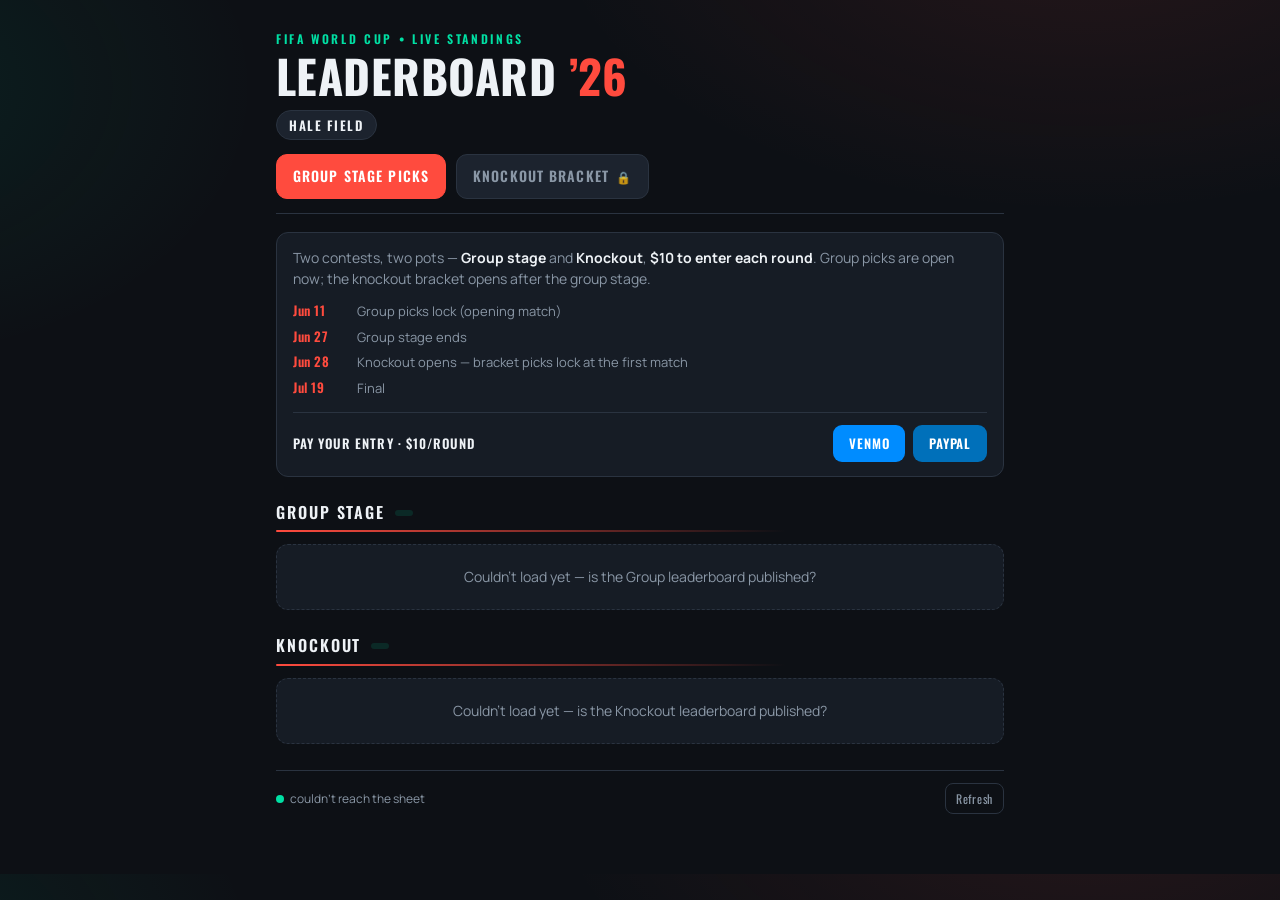
==== hale-field/index.html @ 7ce01042 "Add info card to leaderboard: how-it-works, key dates, entry fee + pay links - shared/data.js: windo" ====
<!DOCTYPE html>
<html lang="en">
<head>
<meta charset="UTF-8">
<meta name="viewport" content="width=device-width, initial-scale=1.0">
<title>Leaderboard — World Cup 2026 Pick’em</title>
<link rel="preconnect" href="https://fonts.googleapis.com">
<link rel="preconnect" href="https://fonts.gstatic.com" crossorigin>
<link href="https://fonts.googleapis.com/css2?family=Oswald:wght@400;500;600;700&family=Manrope:wght@400;500;600;700;800&display=swap" rel="stylesheet">
<link rel="stylesheet" href="../shared/leaderboard.css">
</head>
<body>
<div class="wrap">
  <header>
    <div class="kicker">FIFA World Cup • Live Standings</div>
    <h1>Leaderboard <span class="yr">’26</span></h1>
    <div id="poolBadge" class="poolbadge"></div>
    <nav class="poolnav">
      <a class="navbtn" href="./group.html">Group Stage Picks</a>
      <a class="navbtn locked" id="koLink" href="./bracket.html" aria-disabled="true">Knockout Bracket <span class="lock">🔒</span></a>
    </nav>
  </header>

  <section id="info" class="info"></section>

  <section class="board">
    <h2>Group Stage <span id="gCount" class="count"></span></h2><div class="hr"></div>
    <div id="gBoard" class="rowlist"><div class="empty">Loading…</div></div>
  </section>

  <section class="board">
    <h2>Knockout <span id="kCount" class="count"></span></h2><div class="hr"></div>
    <div id="kBoard" class="rowlist"><div class="empty">Loading…</div></div>
  </section>

  <div class="foot">
    <span><span class="dotlive"></span><span id="status">updating…</span></span>
    <button class="refresh" id="refreshBtn">Refresh</button>
  </div>
</div>
<script src="./config.js"></script>
<script src="../shared/data.js"></script>
<script src="../shared/leaderboard.js"></script>
</body>
</html>
---- shared/leaderboard.css ----
:root{
  --bg:#0d1015; --bg2:#11161d; --surface:#161c25; --surface2:#1c232e;
  --line:#2a3340; --text:#eef2f6; --muted:#8a97a6;
  --accent:#ff4b3e; --accent2:#00e0a4; --gold:#ffc857; --silver:#c8d2dd; --bronze:#d8956b;
  --r:14px;
}
*{box-sizing:border-box} html,body{margin:0}
body{
  background:
    radial-gradient(900px 500px at 85% -10%, rgba(255,75,62,.10), transparent 60%),
    radial-gradient(700px 500px at -10% 10%, rgba(0,224,164,.08), transparent 55%),
    var(--bg);
  color:var(--text); font-family:"Manrope",sans-serif; line-height:1.45; -webkit-font-smoothing:antialiased;
}
.wrap{max-width:760px;margin:0 auto;padding:22px 16px 60px}
header{padding:8px 0 14px;border-bottom:1px solid var(--line);margin-bottom:18px}
.kicker{font-family:"Oswald";letter-spacing:.22em;text-transform:uppercase;font-size:12px;color:var(--accent2);font-weight:600}
h1{font-family:"Oswald";font-weight:700;text-transform:uppercase;letter-spacing:.01em;font-size:clamp(30px,8vw,46px);line-height:.96;margin:6px 0 4px}
h1 .yr{color:var(--accent)}
.poolbadge{display:inline-block;margin-top:8px;font-family:"Oswald";text-transform:uppercase;letter-spacing:.12em;font-size:13px;font-weight:600;
  background:var(--surface2);border:1px solid var(--line);padding:5px 12px;border-radius:999px}
.cta{display:inline-block;margin-top:14px;font-family:"Oswald";text-transform:uppercase;letter-spacing:.08em;font-weight:600;font-size:14px;
  background:var(--accent);color:#fff;text-decoration:none;padding:11px 18px;border-radius:11px}

.poolnav{display:flex;gap:10px;margin-top:14px;flex-wrap:wrap}
.navbtn{display:inline-flex;align-items:center;gap:7px;font-family:"Oswald";text-transform:uppercase;letter-spacing:.08em;font-weight:600;font-size:14px;
  text-decoration:none;padding:11px 16px;border-radius:11px;border:1px solid var(--accent);background:var(--accent);color:#fff}
.navbtn:hover{filter:brightness(1.07)}
.navbtn.locked{background:var(--surface2);color:var(--muted);border-color:var(--line);cursor:not-allowed}
.navbtn .lock{font-size:12px;opacity:.85}

.info{background:var(--surface);border:1px solid var(--line);border-radius:12px;padding:14px 16px;margin-top:18px}
.info-how{margin:0;font-size:14px;line-height:1.5;color:var(--muted)}
.info-how b{color:var(--text);font-weight:700}
.info-dates{list-style:none;margin:12px 0 0;padding:0;display:grid;gap:6px}
.info-dates li{display:flex;gap:12px;font-size:13px;align-items:baseline}
.info-dates .d{font-family:"Oswald";font-weight:600;letter-spacing:.04em;color:var(--accent);min-width:52px}
.info-dates .l{color:var(--muted)}
.info-pay{margin-top:14px;display:flex;flex-wrap:wrap;align-items:center;gap:10px;justify-content:space-between;border-top:1px solid var(--line);padding-top:12px}
.info-pay .pl{font-family:"Oswald";text-transform:uppercase;letter-spacing:.08em;font-size:13px;font-weight:600;color:var(--text)}
.paybtns{display:flex;gap:8px}
.pay{display:inline-block;text-decoration:none;font-family:"Oswald";text-transform:uppercase;letter-spacing:.06em;font-weight:600;font-size:13px;color:#fff;padding:9px 16px;border-radius:9px}
.pay.venmo{background:#008CFF}
.pay.paypal{background:#0070BA}
.pay:hover{filter:brightness(1.08)}

.board{margin-top:24px}
.board h2{font-family:"Oswald";text-transform:uppercase;letter-spacing:.12em;font-size:16px;font-weight:600;margin:0 0 2px;display:flex;align-items:center;gap:10px}
.board h2 .count{font-family:"Manrope";font-weight:700;font-size:12px;color:var(--accent2);background:rgba(0,224,164,.12);padding:3px 9px;border-radius:999px;letter-spacing:0}
.board .hr{height:2px;background:linear-gradient(90deg,var(--accent),transparent 70%);border-radius:2px;margin:6px 0 12px}

.rowlist{display:flex;flex-direction:column;gap:6px}
.lrow{display:grid;grid-template-columns:38px 1fr auto;align-items:center;gap:12px;
  background:var(--surface);border:1px solid var(--line);border-radius:11px;padding:11px 14px}
.lrow .rk{font-family:"Oswald";font-weight:700;font-size:18px;color:var(--muted);text-align:center}
.lrow .nm{font-weight:700;font-size:16px;overflow:hidden;text-overflow:ellipsis;white-space:nowrap}
.lrow .pt{font-family:"Oswald";font-weight:600;font-size:16px;color:var(--text)}
.lrow .pt small{color:var(--muted);font-size:11px;font-weight:400;letter-spacing:.06em;text-transform:uppercase;margin-left:4px}
.lrow.r1{border-color:var(--gold)} .lrow.r1 .rk{color:var(--gold)}
.lrow.r2{border-color:var(--silver)} .lrow.r2 .rk{color:var(--silver)}
.lrow.r3{border-color:var(--bronze)} .lrow.r3 .rk{color:var(--bronze)}
.empty{background:var(--surface);border:1px dashed var(--line);border-radius:12px;padding:22px;text-align:center;color:var(--muted);font-size:14px}
.foot{margin-top:26px;color:var(--muted);font-size:12px;display:flex;justify-content:space-between;align-items:center;border-top:1px solid var(--line);padding-top:12px}
.dotlive{display:inline-block;width:8px;height:8px;border-radius:50%;background:var(--accent2);margin-right:6px;animation:pulse 2s infinite}
@keyframes pulse{0%,100%{opacity:1}50%{opacity:.35}}
.refresh{background:transparent;border:1px solid var(--line);color:var(--muted);border-radius:8px;padding:6px 10px;font-family:"Oswald";letter-spacing:.06em;font-size:12px;cursor:pointer}
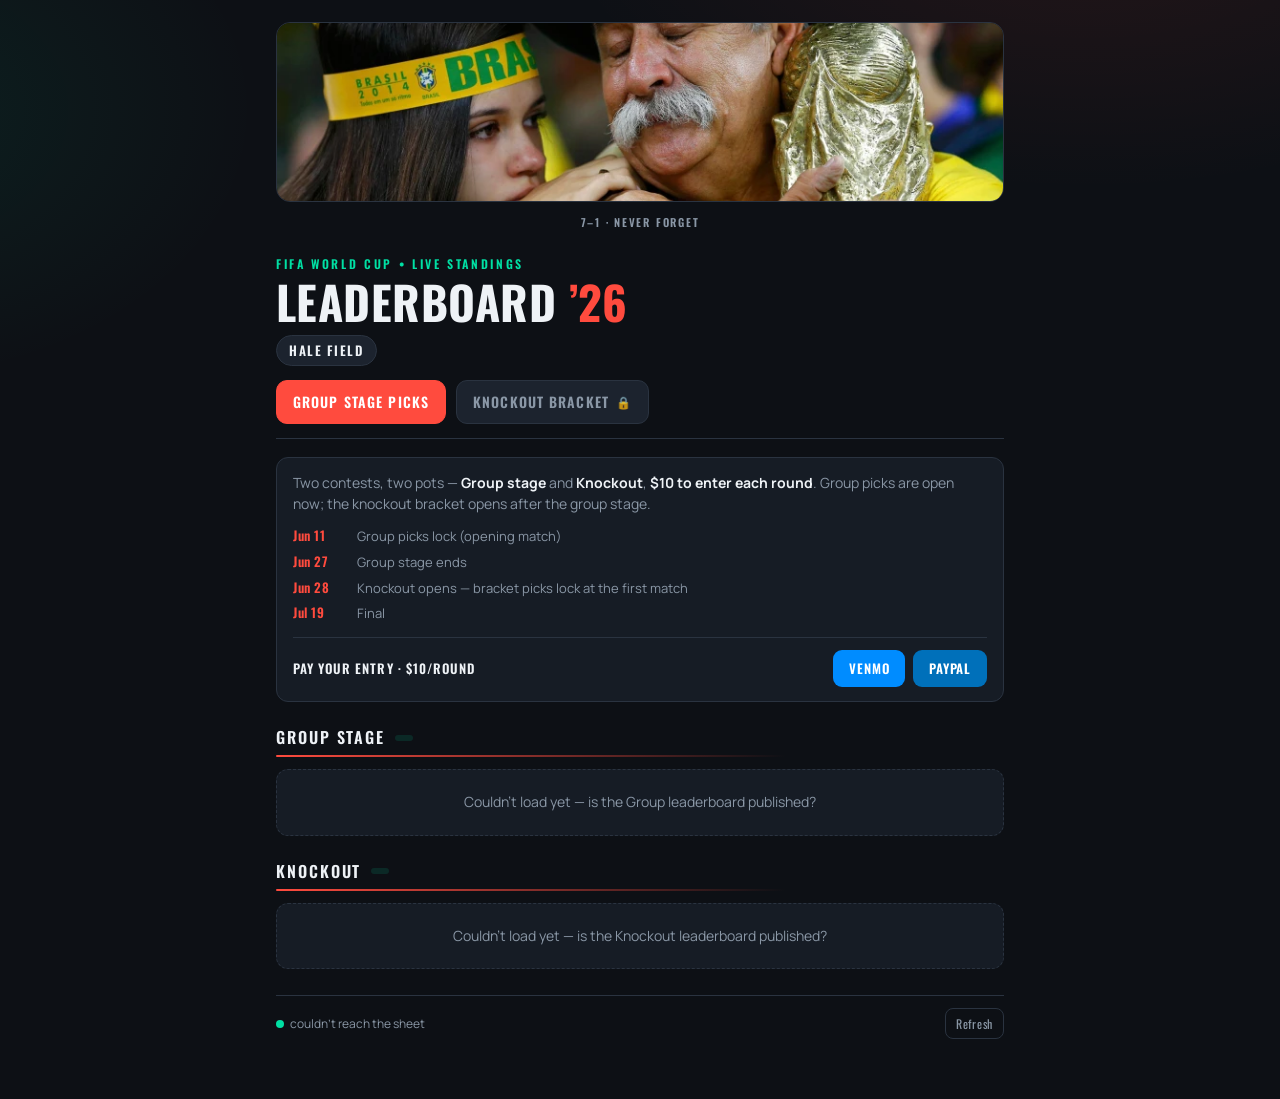
==== commit b8536d02: "Add 7-1 photo at top of leaderboard + Open Graph/Twitter preview meta - shared/seven-one.png served " ====
--- a/hale-field/index.html
+++ b/hale-field/index.html
@@ -4,6 +4,15 @@
 <meta charset="UTF-8">
 <meta name="viewport" content="width=device-width, initial-scale=1.0">
 <title>Leaderboard — World Cup 2026 Pick’em</title>
+<meta name="description" content="World Cup 2026 group + knockout pick'em — make your picks and climb the live leaderboard. 7–1, never forget.">
+<meta property="og:type" content="website">
+<meta property="og:title" content="World Cup 2026 Pick’em — Live Leaderboard">
+<meta property="og:description" content="Make your group + knockout picks and climb the board. 7–1, never forget. 🇧🇷">
+<meta property="og:image" content="https://pete2786.github.io/world-cup-26/shared/seven-one.png">
+<meta name="twitter:card" content="summary_large_image">
+<meta name="twitter:title" content="World Cup 2026 Pick’em — Live Leaderboard">
+<meta name="twitter:description" content="Make your group + knockout picks and climb the board. 7–1, never forget. 🇧🇷">
+<meta name="twitter:image" content="https://pete2786.github.io/world-cup-26/shared/seven-one.png">
 <link rel="preconnect" href="https://fonts.googleapis.com">
 <link rel="preconnect" href="https://fonts.gstatic.com" crossorigin>
 <link href="https://fonts.googleapis.com/css2?family=Oswald:wght@400;500;600;700&family=Manrope:wght@400;500;600;700;800&display=swap" rel="stylesheet">
@@ -11,6 +20,10 @@
 </head>
 <body>
 <div class="wrap">
+  <figure class="toplogo-wrap">
+    <img class="toplogo" src="../shared/seven-one.png" alt="Brazil fans consoling each other while holding the World Cup trophy — a 7–1 tribute" loading="eager">
+    <figcaption class="toplogo-cap">7–1 · never forget</figcaption>
+  </figure>
   <header>
     <div class="kicker">FIFA World Cup • Live Standings</div>
     <h1>Leaderboard <span class="yr">’26</span></h1>
--- a/shared/leaderboard.css
+++ b/shared/leaderboard.css
@@ -13,6 +13,9 @@
   color:var(--text); font-family:"Manrope",sans-serif; line-height:1.45; -webkit-font-smoothing:antialiased;
 }
 .wrap{max-width:760px;margin:0 auto;padding:22px 16px 60px}
+.toplogo-wrap{margin:0 0 16px;text-align:center}
+.toplogo{display:inline-block;width:100%;max-height:180px;object-fit:cover;object-position:50% 35%;border-radius:14px;border:1px solid var(--line)}
+.toplogo-cap{margin-top:7px;font-family:"Oswald";text-transform:uppercase;letter-spacing:.16em;font-size:11px;font-weight:600;color:var(--muted)}
 header{padding:8px 0 14px;border-bottom:1px solid var(--line);margin-bottom:18px}
 .kicker{font-family:"Oswald";letter-spacing:.22em;text-transform:uppercase;font-size:12px;color:var(--accent2);font-weight:600}
 h1{font-family:"Oswald";font-weight:700;text-transform:uppercase;letter-spacing:.01em;font-size:clamp(30px,8vw,46px);line-height:.96;margin:6px 0 4px}
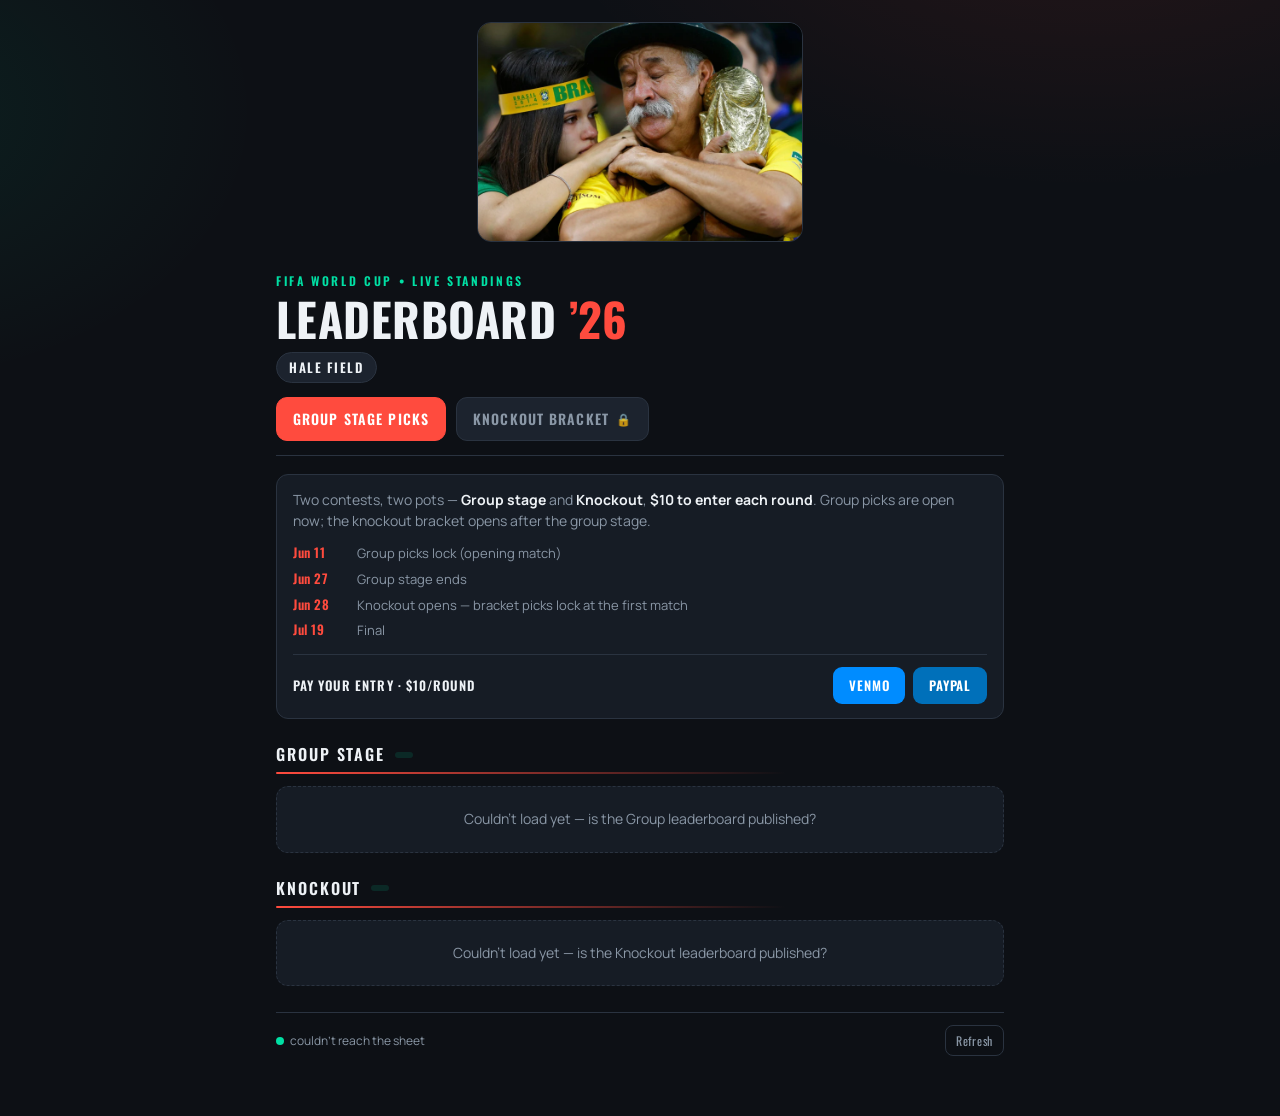
==== commit ef2e5be9: "Refine top photo: drop caption, smaller uncropped on desktop, soften preview text Let the image carr" ====
--- a/hale-field/index.html
+++ b/hale-field/index.html
@@ -4,14 +4,14 @@
 <meta charset="UTF-8">
 <meta name="viewport" content="width=device-width, initial-scale=1.0">
 <title>Leaderboard — World Cup 2026 Pick’em</title>
-<meta name="description" content="World Cup 2026 group + knockout pick'em — make your picks and climb the live leaderboard. 7–1, never forget.">
+<meta name="description" content="World Cup 2026 group + knockout pick'em — make your picks and climb the live leaderboard.">
 <meta property="og:type" content="website">
 <meta property="og:title" content="World Cup 2026 Pick’em — Live Leaderboard">
-<meta property="og:description" content="Make your group + knockout picks and climb the board. 7–1, never forget. 🇧🇷">
+<meta property="og:description" content="Make your group + knockout picks and climb the live leaderboard. 🇧🇷">
 <meta property="og:image" content="https://pete2786.github.io/world-cup-26/shared/seven-one.png">
 <meta name="twitter:card" content="summary_large_image">
 <meta name="twitter:title" content="World Cup 2026 Pick’em — Live Leaderboard">
-<meta name="twitter:description" content="Make your group + knockout picks and climb the board. 7–1, never forget. 🇧🇷">
+<meta name="twitter:description" content="Make your group + knockout picks and climb the live leaderboard. 🇧🇷">
 <meta name="twitter:image" content="https://pete2786.github.io/world-cup-26/shared/seven-one.png">
 <link rel="preconnect" href="https://fonts.googleapis.com">
 <link rel="preconnect" href="https://fonts.gstatic.com" crossorigin>
@@ -21,8 +21,7 @@
 <body>
 <div class="wrap">
   <figure class="toplogo-wrap">
-    <img class="toplogo" src="../shared/seven-one.png" alt="Brazil fans consoling each other while holding the World Cup trophy — a 7–1 tribute" loading="eager">
-    <figcaption class="toplogo-cap">7–1 · never forget</figcaption>
+    <img class="toplogo" src="../shared/seven-one.png" alt="Brazil fans embracing while holding the World Cup trophy" loading="eager">
   </figure>
   <header>
     <div class="kicker">FIFA World Cup • Live Standings</div>
--- a/shared/leaderboard.css
+++ b/shared/leaderboard.css
@@ -15,7 +15,10 @@
 .wrap{max-width:760px;margin:0 auto;padding:22px 16px 60px}
 .toplogo-wrap{margin:0 0 16px;text-align:center}
 .toplogo{display:inline-block;width:100%;max-height:180px;object-fit:cover;object-position:50% 35%;border-radius:14px;border:1px solid var(--line)}
-.toplogo-cap{margin-top:7px;font-family:"Oswald";text-transform:uppercase;letter-spacing:.16em;font-size:11px;font-weight:600;color:var(--muted)}
+@media(min-width:560px){
+  /* desktop: smaller and uncropped — let the full photo show without dominating */
+  .toplogo{width:auto;max-width:100%;max-height:220px;object-fit:contain}
+}
 header{padding:8px 0 14px;border-bottom:1px solid var(--line);margin-bottom:18px}
 .kicker{font-family:"Oswald";letter-spacing:.22em;text-transform:uppercase;font-size:12px;color:var(--accent2);font-weight:600}
 h1{font-family:"Oswald";font-weight:700;text-transform:uppercase;letter-spacing:.01em;font-size:clamp(30px,8vw,46px);line-height:.96;margin:6px 0 4px}
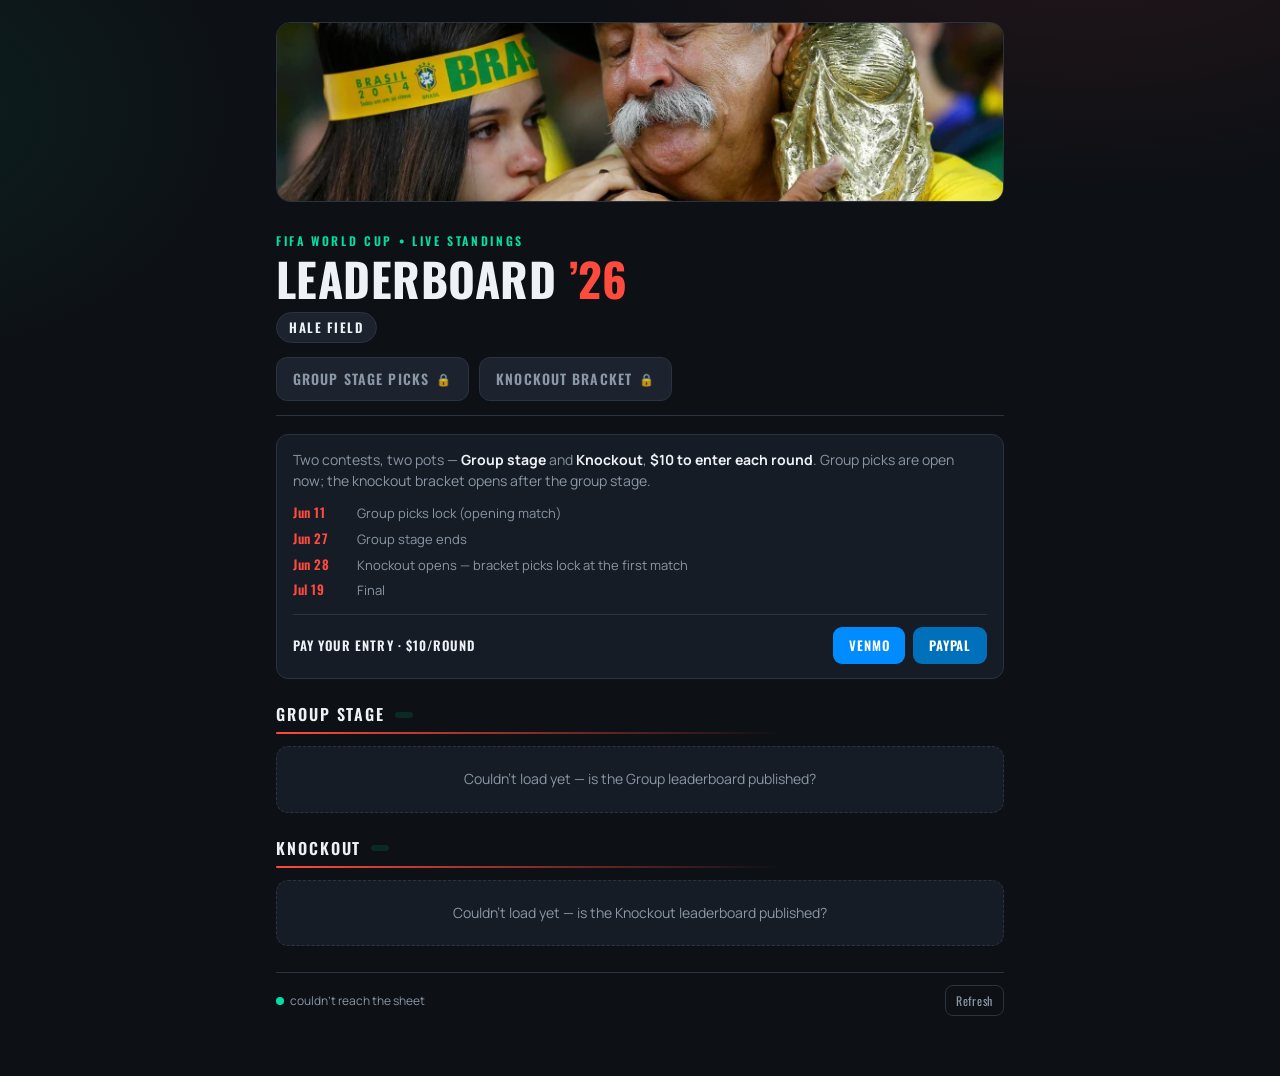
==== commit 3f0085f4: "Gray out the leaderboard's Group Stage Picks button when group picks are locked" ====
--- a/hale-field/index.html
+++ b/hale-field/index.html
@@ -28,7 +28,7 @@
     <h1>Leaderboard <span class="yr">’26</span></h1>
     <div id="poolBadge" class="poolbadge"></div>
     <nav class="poolnav">
-      <a class="navbtn" href="./group.html">Group Stage Picks</a>
+      <a class="navbtn" id="groupLink" href="./group.html">Group Stage Picks</a>
       <a class="navbtn locked" id="koLink" href="./bracket.html" aria-disabled="true">Knockout Bracket <span class="lock">🔒</span></a>
     </nav>
   </header>
--- a/shared/leaderboard.css
+++ b/shared/leaderboard.css
@@ -15,10 +15,6 @@
 .wrap{max-width:760px;margin:0 auto;padding:22px 16px 60px}
 .toplogo-wrap{margin:0 0 16px;text-align:center}
 .toplogo{display:inline-block;width:100%;max-height:180px;object-fit:cover;object-position:50% 35%;border-radius:14px;border:1px solid var(--line)}
-@media(min-width:560px){
-  /* desktop: smaller and uncropped — let the full photo show without dominating */
-  .toplogo{width:auto;max-width:100%;max-height:220px;object-fit:contain}
-}
 header{padding:8px 0 14px;border-bottom:1px solid var(--line);margin-bottom:18px}
 .kicker{font-family:"Oswald";letter-spacing:.22em;text-transform:uppercase;font-size:12px;color:var(--accent2);font-weight:600}
 h1{font-family:"Oswald";font-weight:700;text-transform:uppercase;letter-spacing:.01em;font-size:clamp(30px,8vw,46px);line-height:.96;margin:6px 0 4px}
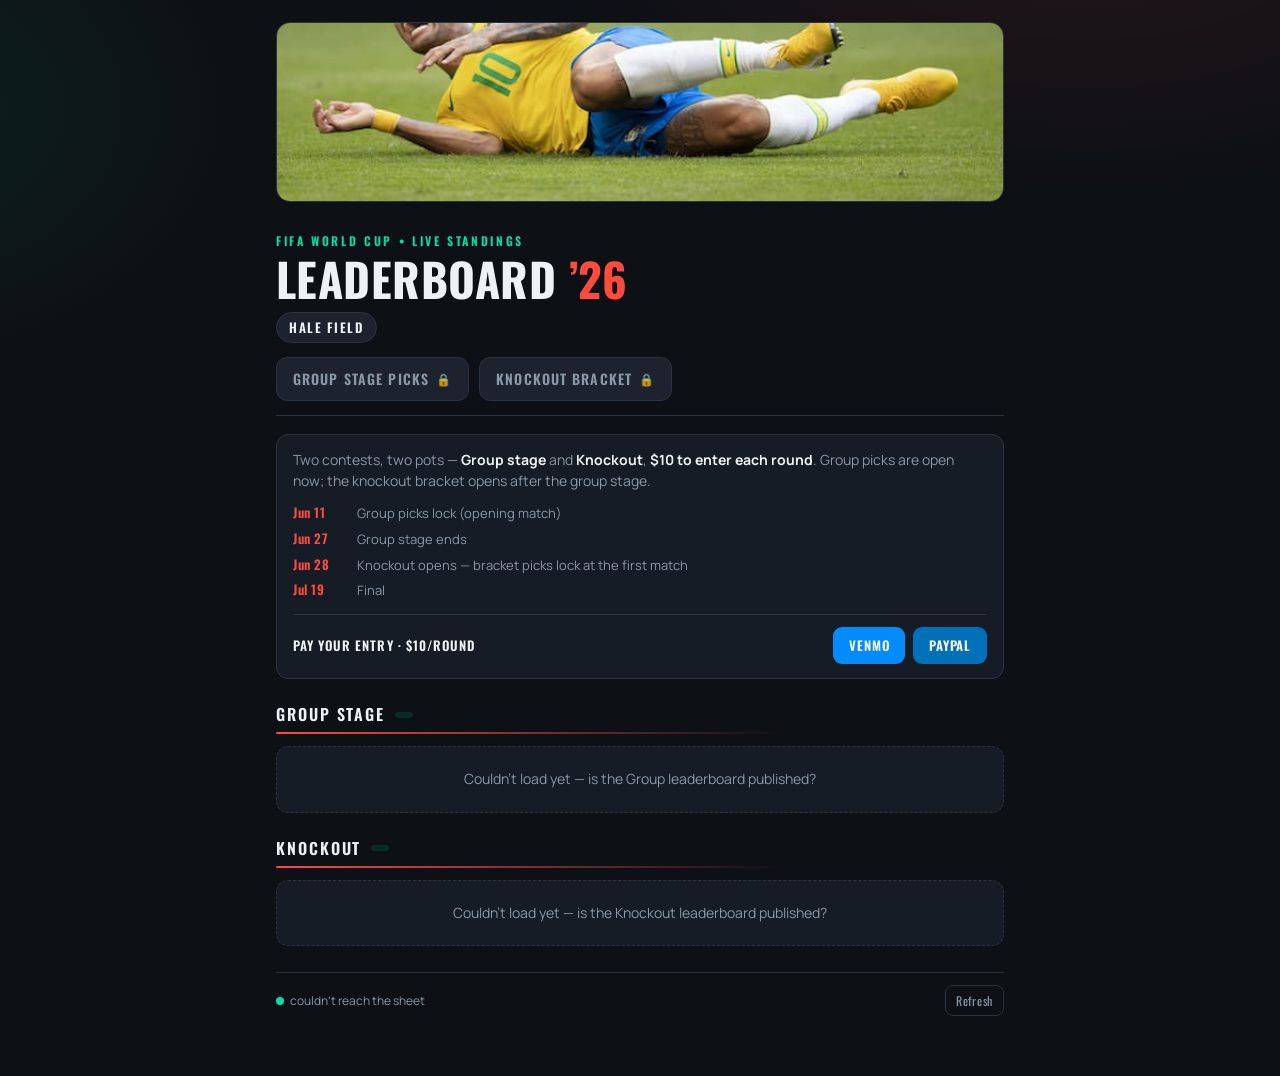
==== commit 61d7a478: "Add Everyone's Picks page (per-person cards) + leaderboard button - shared/picks.{js,css} + per-pool" ====
--- a/hale-field/index.html
+++ b/hale-field/index.html
@@ -30,6 +30,7 @@
     <nav class="poolnav">
       <a class="navbtn" id="groupLink" href="./group.html">Group Stage Picks</a>
       <a class="navbtn locked" id="koLink" href="./bracket.html" aria-disabled="true">Knockout Bracket <span class="lock">🔒</span></a>
+      <a class="navbtn alt" id="picksLink" href="./picks.html" style="display:none">Everyone’s Picks →</a>
     </nav>
   </header>
 
--- a/shared/leaderboard.css
+++ b/shared/leaderboard.css
@@ -29,6 +29,8 @@
   text-decoration:none;padding:11px 16px;border-radius:11px;border:1px solid var(--accent);background:var(--accent);color:#fff}
 .navbtn:hover{filter:brightness(1.07)}
 .navbtn.locked{background:var(--surface2);color:var(--muted);border-color:var(--line);cursor:not-allowed}
+.navbtn.alt{background:var(--surface2);border-color:var(--line);color:var(--text)}
+.navbtn.alt:hover{border-color:var(--accent2);color:#fff}
 .navbtn .lock{font-size:12px;opacity:.85}
 
 .info{background:var(--surface);border:1px solid var(--line);border-radius:12px;padding:14px 16px;margin-top:18px}
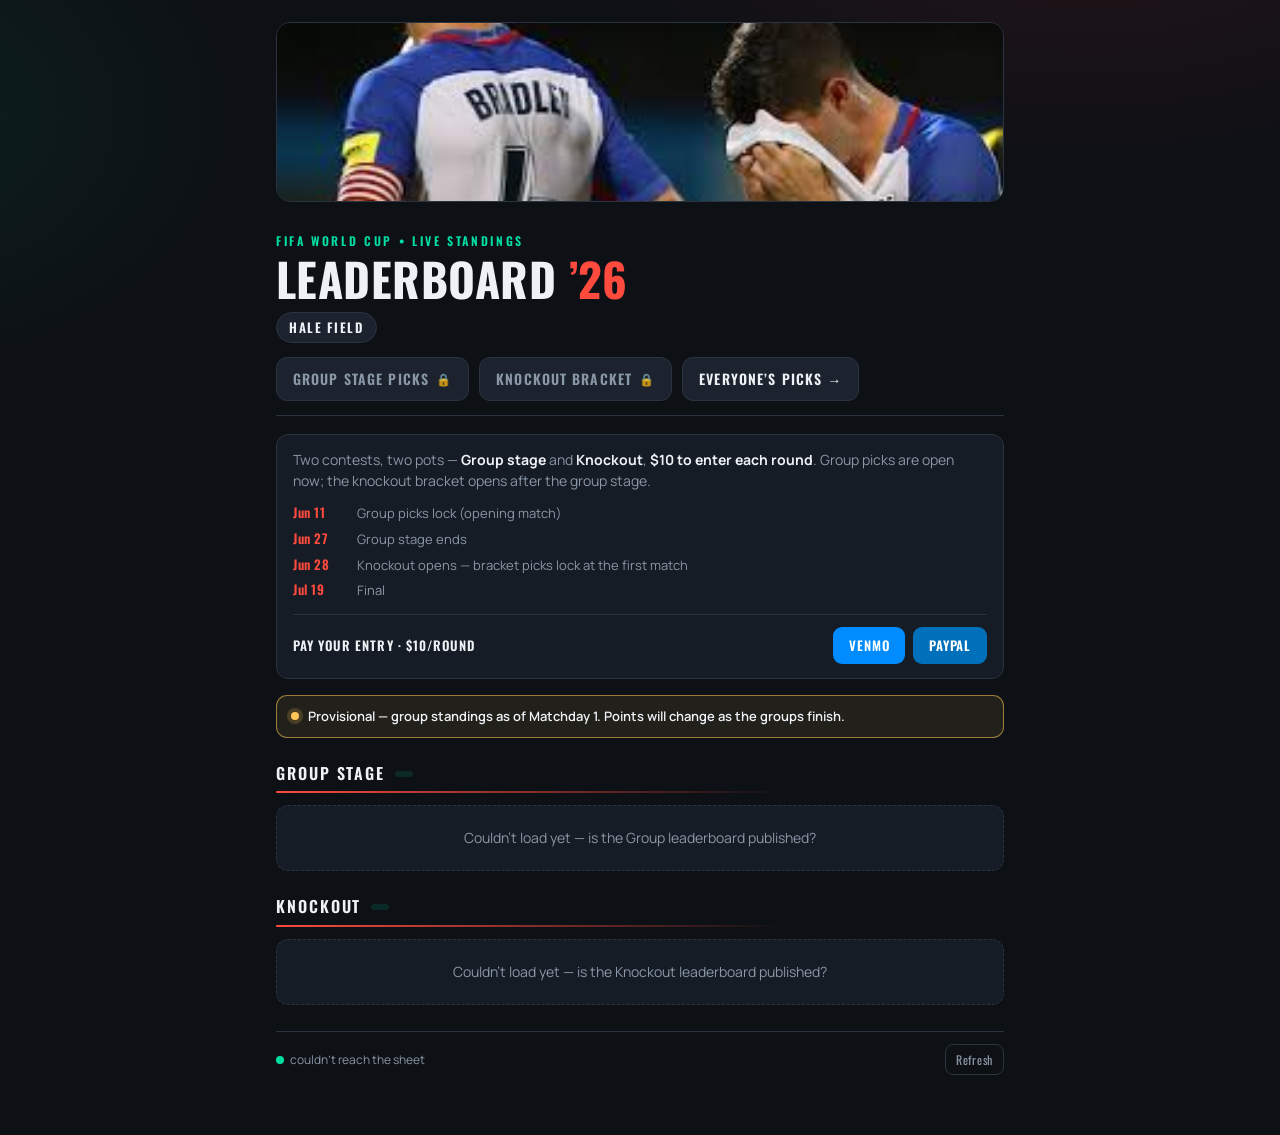
==== commit e4572278: "Add provisional-standings banner to leaderboard (window.PROVISIONAL in data.js)" ====
--- a/hale-field/index.html
+++ b/hale-field/index.html
@@ -36,6 +36,8 @@
 
   <section id="info" class="info"></section>
 
+  <div id="provNote" class="provnote" hidden></div>
+
   <section class="board">
     <h2>Group Stage <span id="gCount" class="count"></span></h2><div class="hr"></div>
     <div id="gBoard" class="rowlist"><div class="empty">Loading…</div></div>
--- a/shared/leaderboard.css
+++ b/shared/leaderboard.css
@@ -48,6 +48,9 @@
 .pay.paypal{background:#0070BA}
 .pay:hover{filter:brightness(1.08)}
 
+.provnote{display:flex;gap:9px;align-items:flex-start;margin-top:16px;background:rgba(255,200,87,.09);border:1px solid rgba(255,200,87,.55);border-radius:11px;padding:11px 14px;font-size:13px;font-weight:600;color:var(--text);line-height:1.45}
+.provnote::before{content:"";flex:none;width:8px;height:8px;border-radius:50%;background:var(--gold);margin-top:5px;box-shadow:0 0 0 4px rgba(255,200,87,.18)}
+
 .board{margin-top:24px}
 .board h2{font-family:"Oswald";text-transform:uppercase;letter-spacing:.12em;font-size:16px;font-weight:600;margin:0 0 2px;display:flex;align-items:center;gap:10px}
 .board h2 .count{font-family:"Manrope";font-weight:700;font-size:12px;color:var(--accent2);background:rgba(0,224,164,.12);padding:3px 9px;border-radius:999px;letter-spacing:0}
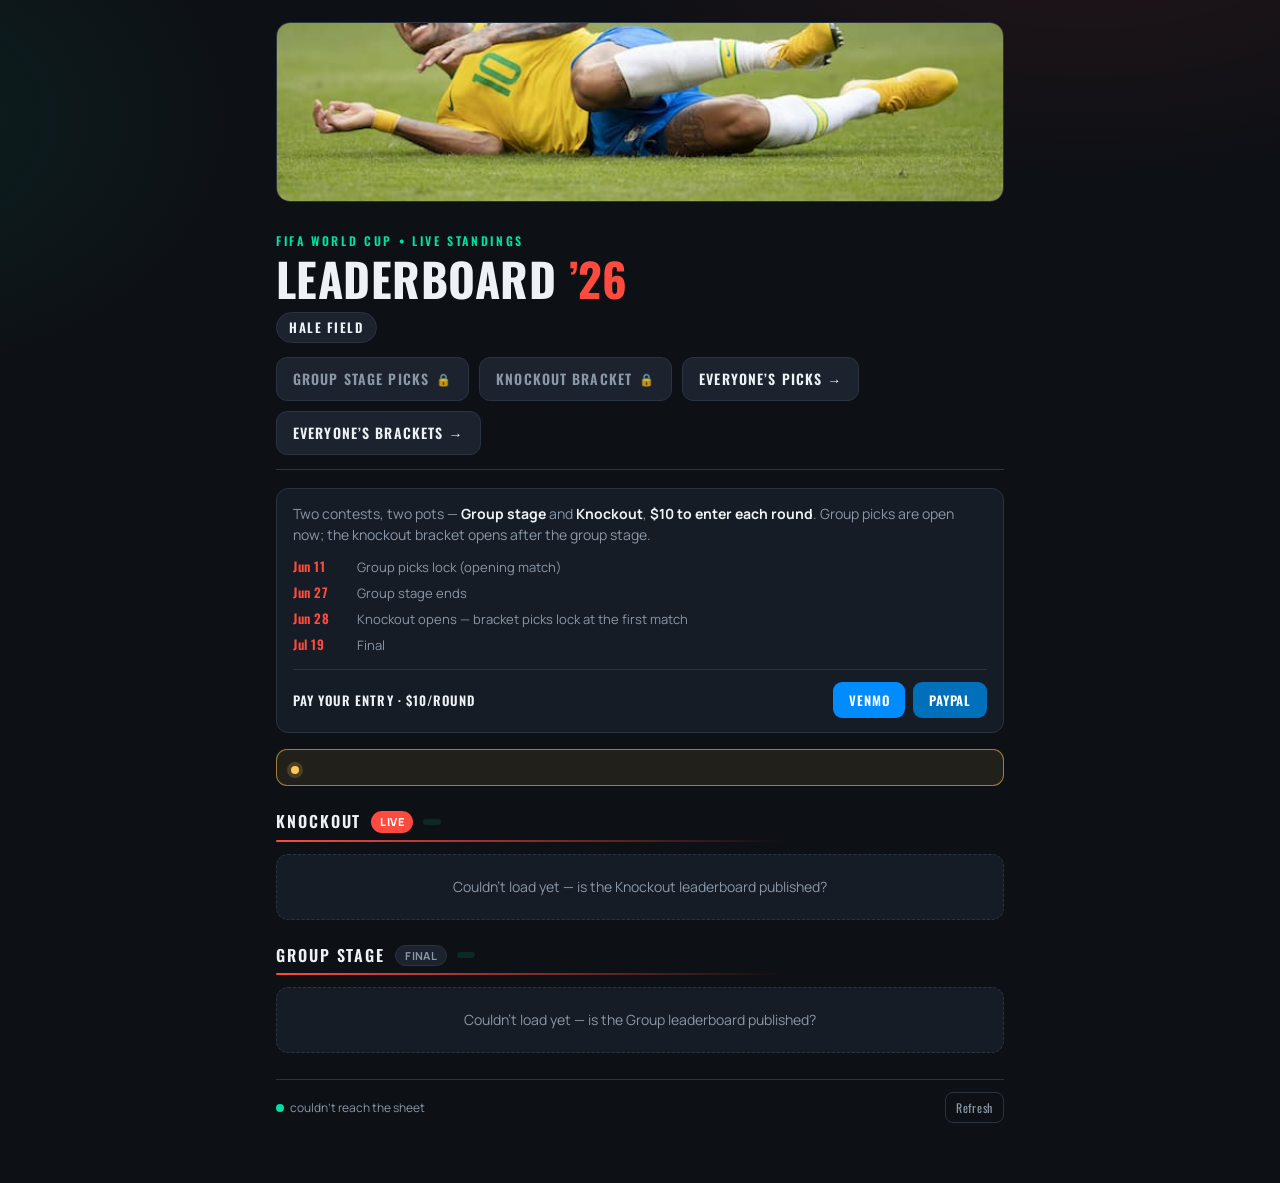
==== commit 03682d89: "Wire Hale Everyone's Brackets; reorder board (Knockout on top + Live/Final tags)" ====
--- a/hale-field/index.html
+++ b/hale-field/index.html
@@ -31,6 +31,7 @@
       <a class="navbtn" id="groupLink" href="./group.html">Group Stage Picks</a>
       <a class="navbtn locked" id="koLink" href="./bracket.html" aria-disabled="true">Knockout Bracket <span class="lock">🔒</span></a>
       <a class="navbtn alt" id="picksLink" href="./picks.html" style="display:none">Everyone’s Picks →</a>
+      <a class="navbtn alt" id="bracketsLink" href="./brackets.html" style="display:none">Everyone’s Brackets →</a>
     </nav>
   </header>
 
@@ -39,13 +40,13 @@
   <div id="provNote" class="provnote" hidden></div>
 
   <section class="board">
-    <h2>Group Stage <span id="gCount" class="count"></span></h2><div class="hr"></div>
-    <div id="gBoard" class="rowlist"><div class="empty">Loading…</div></div>
+    <h2>Knockout <span class="livetag">Live</span> <span id="kCount" class="count"></span></h2><div class="hr"></div>
+    <div id="kBoard" class="rowlist"><div class="empty">Loading…</div></div>
   </section>
 
   <section class="board">
-    <h2>Knockout <span id="kCount" class="count"></span></h2><div class="hr"></div>
-    <div id="kBoard" class="rowlist"><div class="empty">Loading…</div></div>
+    <h2>Group Stage <span class="finaltag">Final</span> <span id="gCount" class="count"></span></h2><div class="hr"></div>
+    <div id="gBoard" class="rowlist"><div class="empty">Loading…</div></div>
   </section>
 
   <div class="foot">
--- a/shared/leaderboard.css
+++ b/shared/leaderboard.css
@@ -54,6 +54,8 @@
 .board{margin-top:24px}
 .board h2{font-family:"Oswald";text-transform:uppercase;letter-spacing:.12em;font-size:16px;font-weight:600;margin:0 0 2px;display:flex;align-items:center;gap:10px}
 .board h2 .count{font-family:"Manrope";font-weight:700;font-size:12px;color:var(--accent2);background:rgba(0,224,164,.12);padding:3px 9px;border-radius:999px;letter-spacing:0}
+.board h2 .livetag{font-family:"Manrope";font-weight:800;font-size:11px;letter-spacing:.04em;color:#fff;background:var(--accent);padding:3px 9px;border-radius:999px;text-transform:uppercase}
+.board h2 .finaltag{font-family:"Manrope";font-weight:700;font-size:11px;letter-spacing:.04em;color:var(--muted);background:var(--surface2);border:1px solid var(--line);padding:2px 9px;border-radius:999px;text-transform:uppercase}
 .board .hr{height:2px;background:linear-gradient(90deg,var(--accent),transparent 70%);border-radius:2px;margin:6px 0 12px}
 
 .rowlist{display:flex;flex-direction:column;gap:6px}
